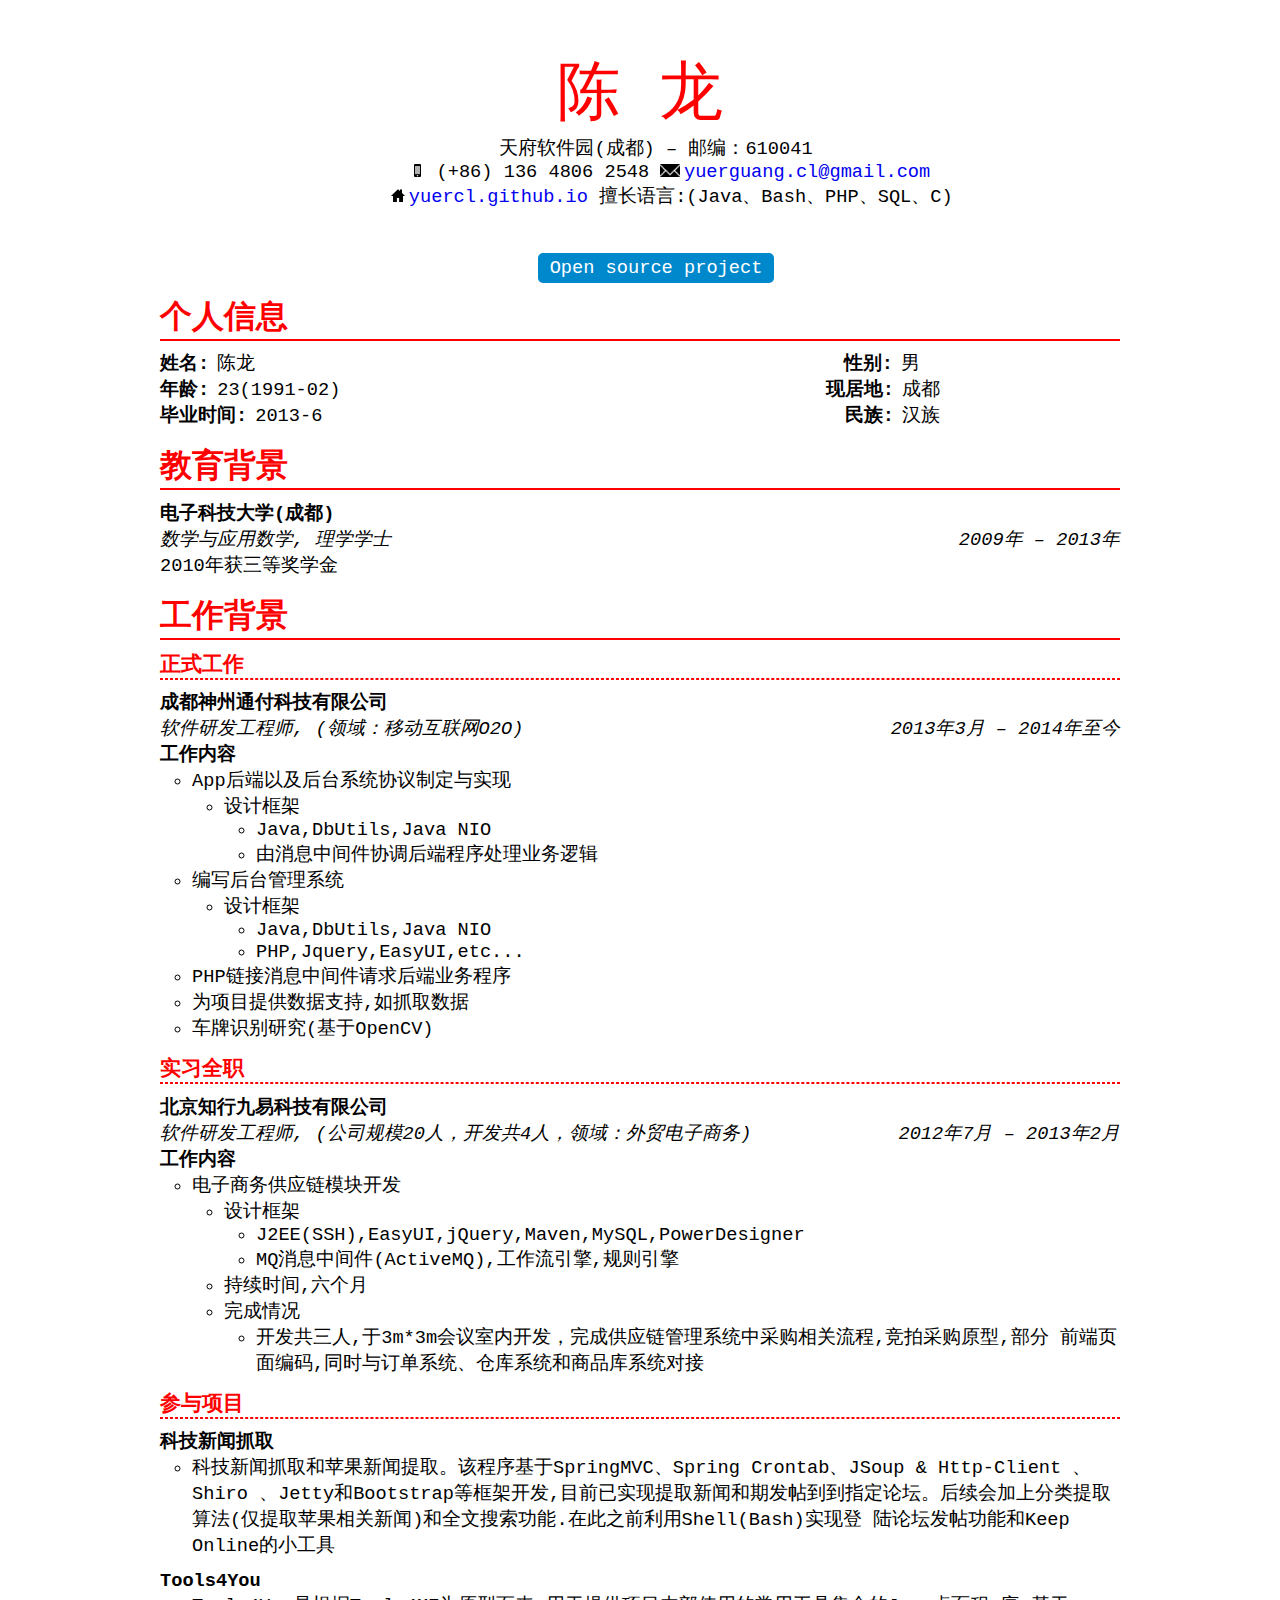
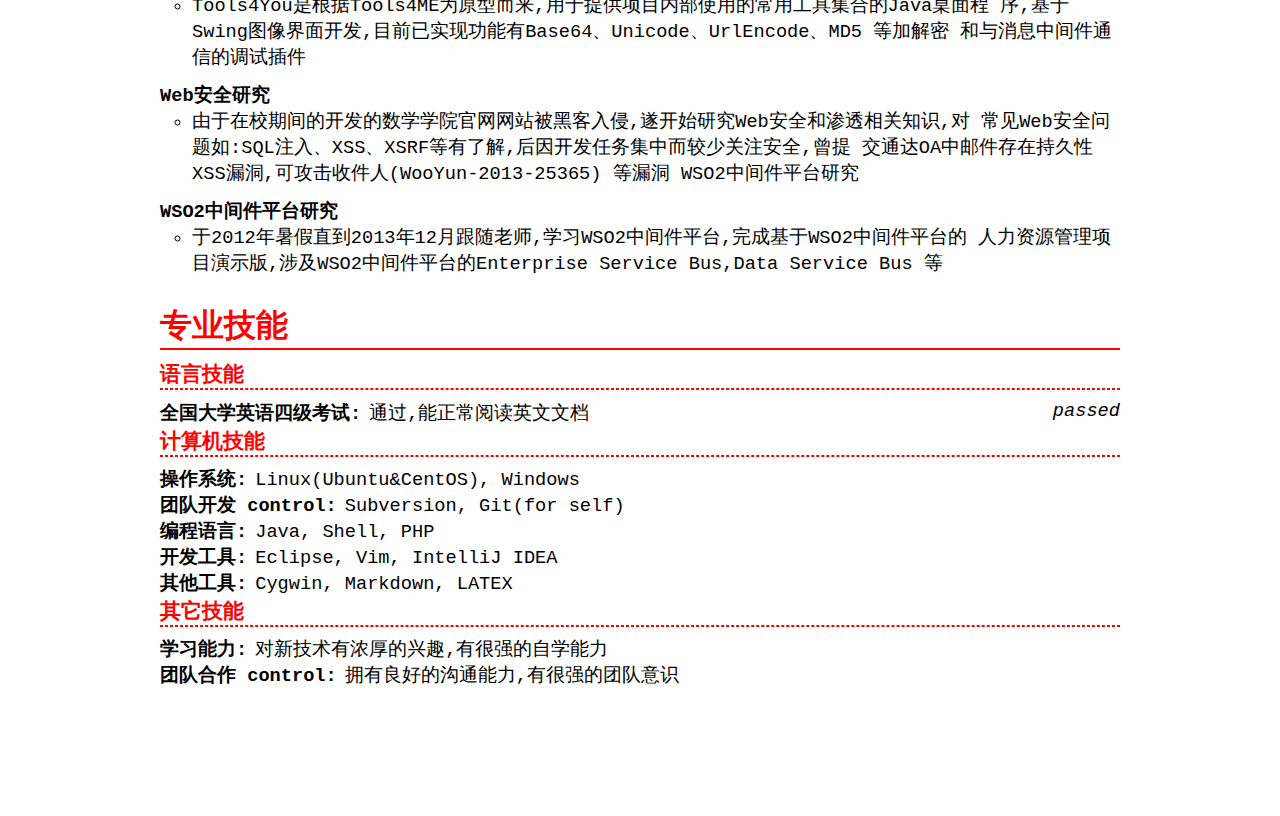
==== html/cv/index.html @ 42b8e22f "update file see http://hack4me.vicp.cc/" ====
<!DOCTYPE HTML>
<html>
	<head>
		<title>陈龙</title>
		<style type="text/css">
			html {
				font-family: Consolas, "Lucida Console", "Andale Mono", "Bitstream Vera Sans Mono", "Courier New", Courier,sans-serif;
				font-size: 14pt;
			}
			a {
				text-decoration:none;
			}
			#wrap {
				margin: auto;
				width: 960px;
				margin-bottom: 128px;
			}

			#header {
				margin: 48px 0 48px 0;
			}
			.name {
				text-align: center;
				font-size: 48pt;
				color: red;
			}
			.icon {
				height: 13px;
				margin-right: 4px;
			}
			.info {
				text-align: center;
			}
			.info > ul {
				list-style: none;
			}
			.info > ul > li {
				color: black;
			}
			ul.inline > li {
				display: inline;
			}
			#links {
				text-align: center;
			}

			.nav {
				list-style: none;
			}
			ul.nav > li {
				display: inline;
			}
			.nav-pills > .active > a, .nav-pills > .active > a:hover {
				color: #ffffff;
				background-color: #0088cc;
			}
			.nav-pills > li > a {
				padding: 4px 12px;
				margin: 0 4px;
				-webkit-border-radius: 5px;
				-moz-border-radius: 5px;
				border-radius: 5px;
			}

			.group > h3 {
				font-size: 24pt;
				color: red;
				margin-bottom: 0;
				margin-top: 16px;
			}
			.group > hr {
				border: 1px red solid;
				margin-top: 0;
			}
			.sub-group > h4 {
				font-size: 16pt;
				color: red;
				margin-bottom: 0;
				margin-top: 0;
			}
			.sub-group > hr {
				border: 1px red dashed;
				margin-top: 0;
			}
			.sub-group:after, .summary-info:after {
				content: "."; 
				display: block;
				height: 0; 
				clear: both; 
				visibility: hidden;
			}
			ul.description {
				list-style: none;
				padding: 0;
				margin: 0;
			}
			span.bold {
				font-weight: bold;
				margin-right: 8px;
			}
			span.status {
				font-style: italic;
				float: right;
			}
			ul {
				padding-left: 32px;
				list-style: circle;
				margin: 0;
			}

			.item {
				margin-bottom: 12px;
			}
			.title {
				font-weight: bold;
			}
			.summary {
				float: left;
				font-style: italic;
			}
			.time {
				float: right;
				font-style: italic;
			}
		</style>
	</head>

	<body>
		<div id="wrap">
			<div id="header">
				<div class="name">
					陈  龙
				</div>
				<div class="info">
					<ul>
						<li>天府软件园(成都) – 邮编：610041</li>
						<li>
							<ul class="inline">
								<li><img class="icon" src="img/glyphicons_163_iphone.png"/> (+86) 136 4806 2548</li>
								<li><img class="icon" src="img/glyphicons_010_envelope.png"/><a href=mailto:yuerguang.cl@gmail.com>yuerguang.cl@gmail.com</a></li>
							</ul>
						</li>
						<li>
							<ul class="inline">
								<li><img class="icon" src="img/glyphicons_020_home.png"/><a href="http://yuercl.github.io">yuercl.github.io</a></li>
								<li>擅长语言:(Java、Bash、PHP、SQL、C)</li>
							</ul>
						</li>
					</ul>
				</div>
			</div>
			<div id="links">
				<ul class="nav nav-pills">
					<li class="active">
					<a href="https://github.com/yuercl/">Open source project</a>
					</li>
          <!--
					<li class="active">
					<a href="http://yuercl.github.io">My blog</a>
					</li> 
					<li class="active">
					<a href="https://github.com/yuercl/CV/zh/cl.pdf">Download my CV</a>
					</li>-->
				</ul>
			</div>
			<div id="content">
				<div class="group">
					<h3>个人信息</h3>
					<hr/>
					<ul class="description">
						<ul class="inline" style='padding-left: 0px;'>
							<li><span class="bold">姓名:</span><span>陈龙</span></li>
							<li style="margin-right: 200px;float: right;"><span class="bold">性别:</span><span>男</span></li>
						</ul>
						<ul class="inline" style='padding-left: 0px;'>
							<li><span class="bold">年龄:</span><span>23(1991-02)</span></li>
							<li style="margin-right: 180px;float: right;"><span class="bold">现居地:</span><span>成都</span></li>
						</ul>
						<ul class="inline" style='padding-left: 0px;'>
							<li><span class="bold">毕业时间:</span><span>2013-6</span></li>
							<li style="margin-right: 180px;float: right;"><span class="bold">民族:</span><span>汉族</span></li>
						</ul>
					</ul>
				</div>

				<div class="group">
					<h3>教育背景</h3>
					<hr/>
					<div class="item">
						<div class="title">电子科技大学(成都)</div>
						<div class="summary-info">
							<div class="summary">数学与应用数学, 理学学士</div>
							<div class="time">2009年 – 2013年</div>
						</div>
						<div class="content">
							2010年获三等奖学金
						</div>
					</div>
				</div>
				<div class="group">
					<h3>工作背景</h3>
					<hr/>
					<div class="sub-group">
						<h4>正式工作</h4>
						<hr/>
						<div class="item">
							<div class="title">成都神州通付科技有限公司</div>
							<div class="summary-info">
								<div class="summary">软件研发工程师, (领域：移动互联网O2O)</div>
								<div class="time">2013年3月 – 2014年至今</div>
							</div>
							<div class="content">
								<ul class="description">
									<li><span class="bold">工作内容</span>
										<span>
											<ul>
												<li>App后端以及后台系统协议制定与实现</li>
												<ul>
													<li>设计框架</li>
													<ul>
														<li>Java,DbUtils,Java NIO</li>
														<li>由消息中间件协调后端程序处理业务逻辑</li>
 													</ul>
 												</ul>
												<li>编写后台管理系统</li>
 <ul>
													<li>设计框架</li>
													<ul>
														<li>Java,DbUtils,Java NIO</li>
														<li>PHP,Jquery,EasyUI,etc...</li>
 													</ul>
 												</ul>
 												<li>PHP链接消息中间件请求后端业务程序</li>
 												<li>为项目提供数据支持,如抓取数据</li>
 												<li>车牌识别研究(基于OpenCV)</li>
 </li>

</ul>
											</ul>
										</span>
									</li>
								</ul>
							</div>
						</div>
						<h4>实习全职</h4>
						<hr/>
						<div class="item">
							<div class="title">北京知行九易科技有限公司</div>
							<div class="summary-info">
								<div class="summary">软件研发工程师, (公司规模20人，开发共4人，领域：外贸电子商务)
</div>
								<div class="time">2012年7月 – 2013年2月</div>
							</div>
							<div class="content">
								<ul class="description">
									<li><span class="bold">工作内容</span>
										<span>
											<ul>
												<li>电子商务供应链模块开发</li>
												<ul>
													<li>设计框架</li>
													<ul>
														<li>J2EE(SSH),EasyUI,jQuery,Maven,MySQL,PowerDesigner</li>
														<li>MQ消息中间件(ActiveMQ),工作流引擎,规则引擎</li>
 													</ul>
 													<li>持续时间,六个月</li>
 												<li>完成情况</li>
 												<ul>
														<li>开发共三人,于3m*3m会议室内开发，完成供应链管理系统中采购相关流程,竞拍采购原型,部分
前端页面编码,同时与订单系统、仓库系统和商品库系统对接</li>
 													</ul>
 												</ul>
												
 </li>
 
</ul>
											</ul>
										</span>
									</li>
								</ul>
							</div>
						</div>
					</div>

					<div class="sub-group">
						<h4>参与项目</h4>
						<hr/>
						<div class="item">
							<div class="title">科技新闻抓取</div>
							<div class="content">
								<ul>
									<li>科技新闻抓取和苹果新闻提取。该程序基于SpringMVC、Spring Crontab、JSoup & Http-Client 、Shiro 、Jetty和Bootstrap等框架开发,目前已实现提取新闻和期发帖到到指定论坛。后续会加上分类提取算法(仅提取苹果相关新闻)和全文搜索功能.在此之前利用Shell(Bash)实现登
陆论坛发帖功能和Keep Online的小工具</li>
								</ul>
							</div>
						</div>
						<div class="item">
							<div class="title">Tools4You</div>
							<div class="content">
								<ul>
									<li>Tools4You是根据Tools4ME为原型而来,用于提供项目内部使用的常用工具集合的Java桌面程
序,基于Swing图像界面开发,目前已实现功能有Base64、Unicode、UrlEncode、MD5 等加解密
和与消息中间件通信的调试插件</li>
								</ul>
							</div>
						</div>
						<div class="item">
							<div class="title">Web安全研究</div>
							<div class="content">
								<ul>
									<li>由于在校期间的开发的数学学院官网网站被黑客入侵,遂开始研究Web安全和渗透相关知识,对
常见Web安全问题如:SQL注入、XSS、XSRF等有了解,后因开发任务集中而较少关注安全,曾提
交通达OA中邮件存在持久性XSS漏洞,可攻击收件人(WooYun-2013-25365) 等漏洞
WSO2中间件平台研究</li>
								</ul>
							</div>
						</div>
						
						<div class="item">
							<div class="title">WSO2中间件平台研究</div>
							<div class="content">
								<ul>
									<li>于2012年暑假直到2013年12月跟随老师,学习WSO2中间件平台,完成基于WSO2中间件平台的
人力资源管理项目演示版,涉及WSO2中间件平台的Enterprise Service Bus,Data Service Bus 等
</li>
								</ul>
							</div>
						</div>
						
					</div>
				</div>

				<div class="group">
					<h3>专业技能</h3>
					<hr/>
					<div class="sub-group">
						<h4>语言技能</h4>
						<hr/>
						<ul class="description">
							<li><span class="bold">全国大学英语四级考试:</span><span>通过,能正常阅读英文文档</span><span class="status">passed</span></li>
						</ul>
					</div>
					<div class="sub-group">
						<h4>计算机技能</h4>
						<hr/>
						<ul class="description">
							<li><span class="bold">操作系统:</span><span>Linux(Ubuntu&CentOS), Windows</span></li>
							<li><span class="bold">团队开发 control:</span><span>Subversion, Git(for self)</span></li>
							<li><span class="bold">编程语言:</span><span>Java, Shell, PHP</span></li>
							<li><span class="bold">开发工具:</span><span>Eclipse, Vim, IntelliJ IDEA</span></li>
							<li><span class="bold">其他工具:</span><span>Cygwin, Markdown, LATEX</span></li>
						</ul>
					</div>

					<div class="sub-group">
						<h4>其它技能</h4>
						<hr/>
						<ul class="description">
							<li><span class="bold">学习能力:</span><span>对新技术有浓厚的兴趣,有很强的自学能力</span></li>
							<li><span class="bold">团队合作 control:</span><span>拥有良好的沟通能力,有很强的团队意识</span></li>
						</ul>
					</div>
				</div>

			</div>
		</div>
	</body>

</html>
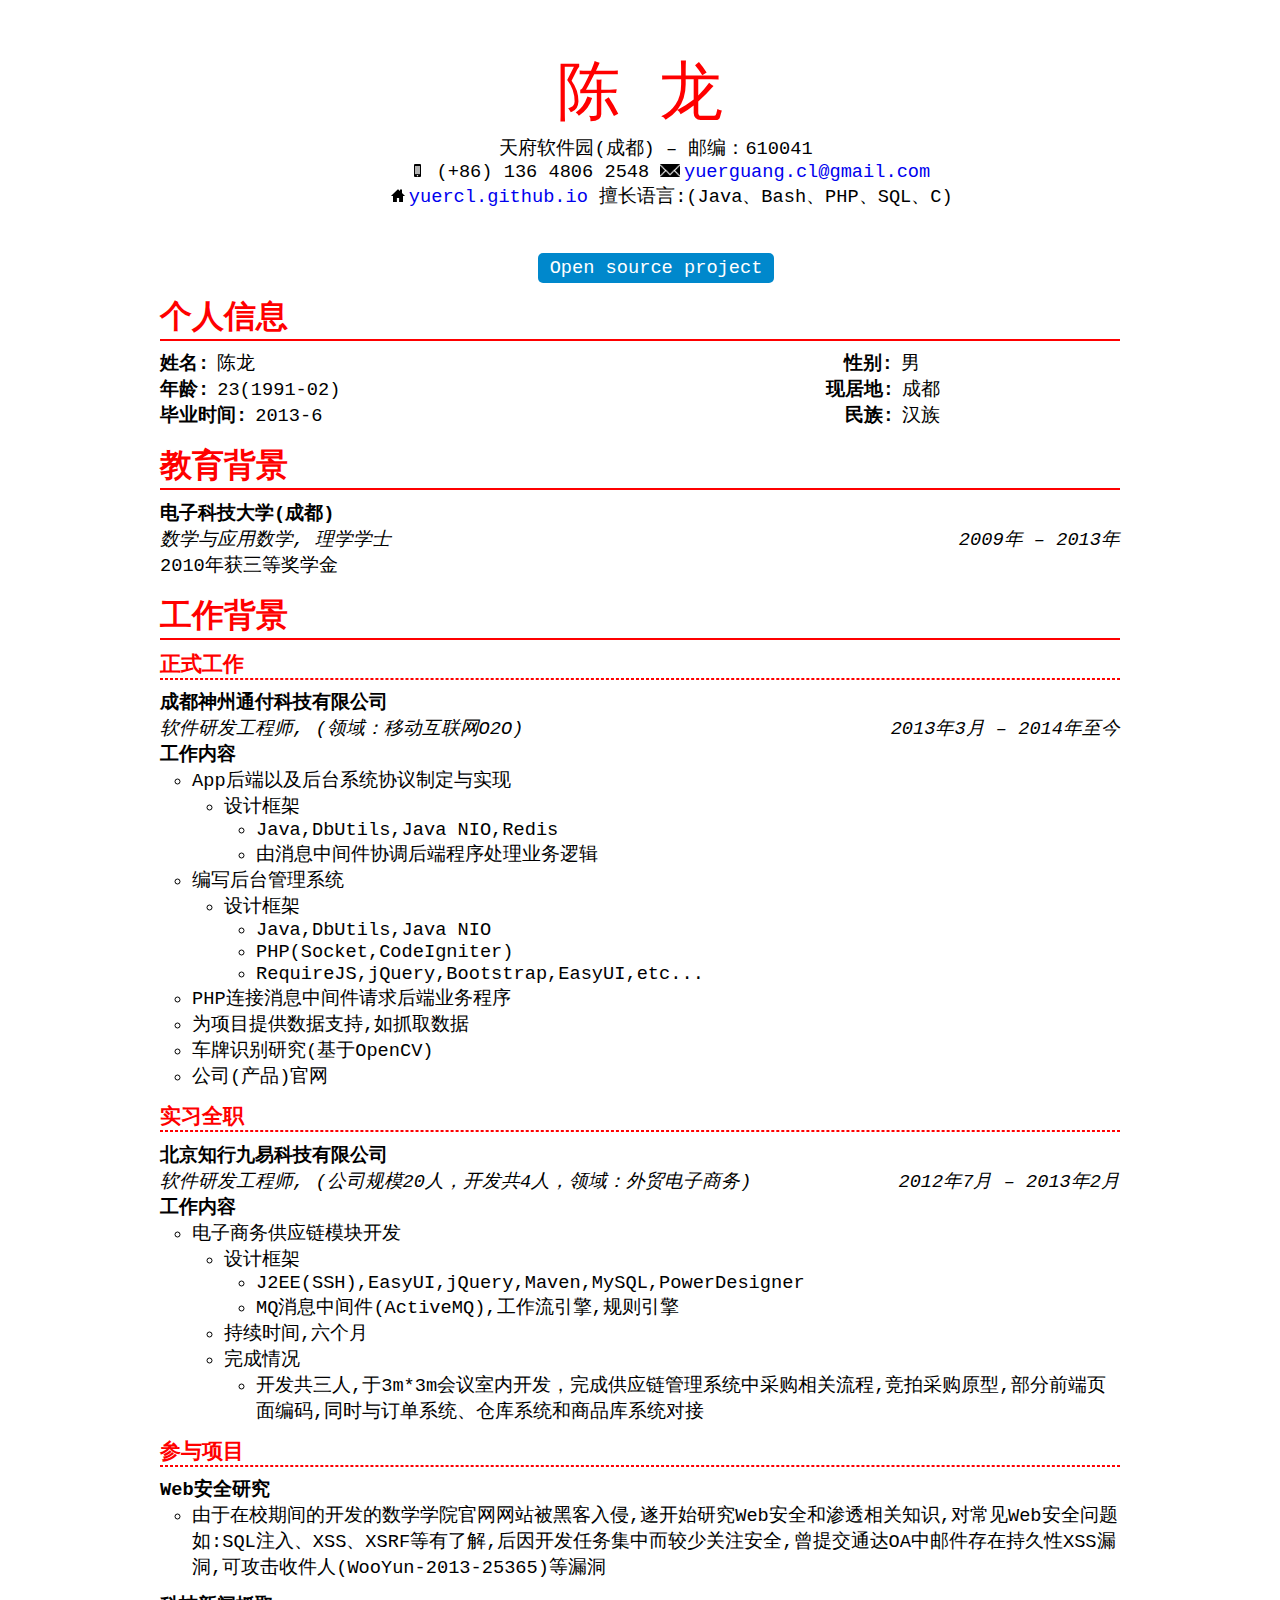
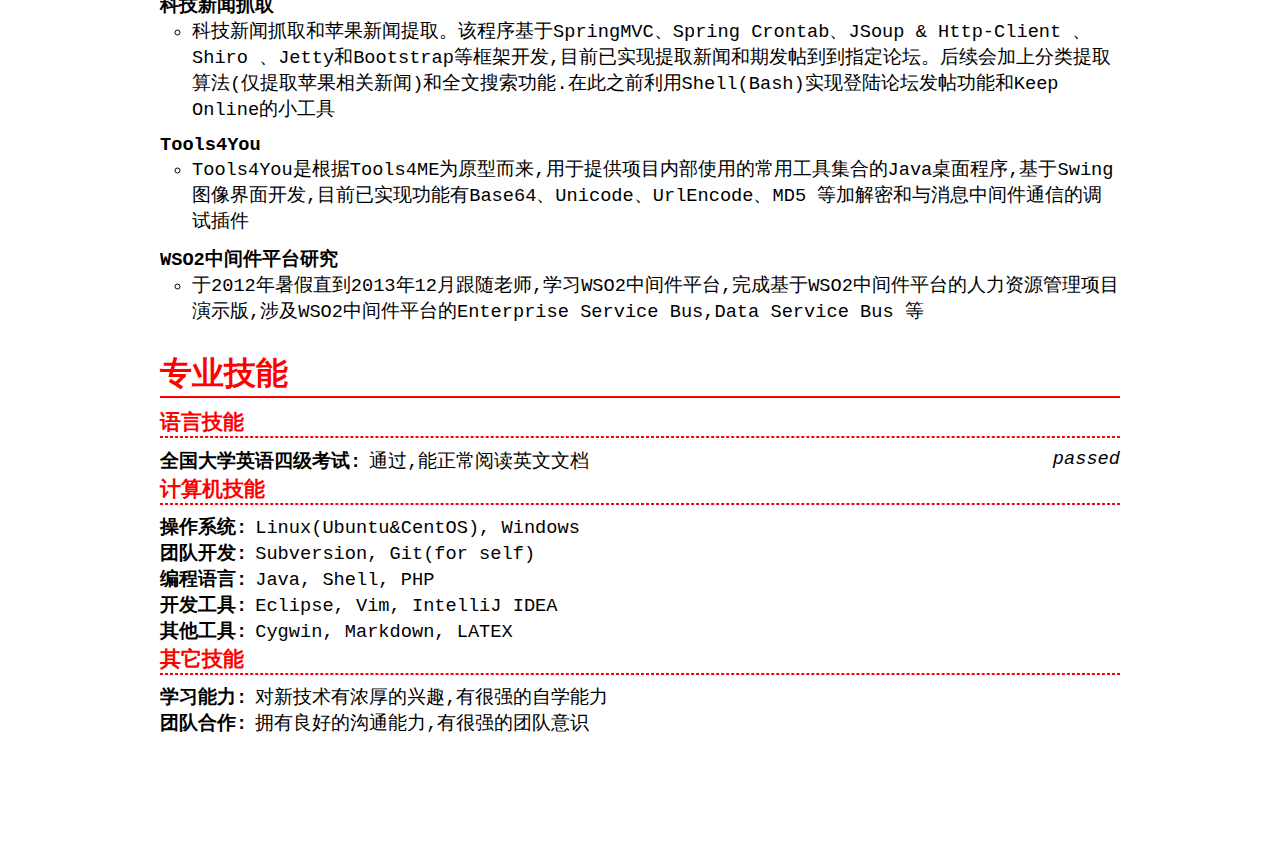
==== commit 57315436: "改一下顺序，有地方有小错误" ====
--- a/html/cv/index.html
+++ b/html/cv/index.html
@@ -218,24 +218,23 @@
 												<ul>
 													<li>设计框架</li>
 													<ul>
-														<li>Java,DbUtils,Java NIO</li>
+														<li>Java,DbUtils,Java NIO,Redis</li>
 														<li>由消息中间件协调后端程序处理业务逻辑</li>
  													</ul>
  												</ul>
 												<li>编写后台管理系统</li>
- <ul>
+ 												<ul>
 													<li>设计框架</li>
 													<ul>
 														<li>Java,DbUtils,Java NIO</li>
-														<li>PHP,Jquery,EasyUI,etc...</li>
+														<li>PHP(Socket,CodeIgniter)</li>
+														<li>RequireJS,jQuery,Bootstrap,EasyUI,etc...</li>
  													</ul>
  												</ul>
- 												<li>PHP链接消息中间件请求后端业务程序</li>
+ 												<li>PHP连接消息中间件请求后端业务程序</li>
  												<li>为项目提供数据支持,如抓取数据</li>
  												<li>车牌识别研究(基于OpenCV)</li>
- </li>
-
-</ul>
+ 												<li>公司(产品)官网</li>
 											</ul>
 										</span>
 									</li>
@@ -248,7 +247,7 @@
 							<div class="title">北京知行九易科技有限公司</div>
 							<div class="summary-info">
 								<div class="summary">软件研发工程师, (公司规模20人，开发共4人，领域：外贸电子商务)
-</div>
+								</div>
 								<div class="time">2012年7月 – 2013年2月</div>
 							</div>
 							<div class="content">
@@ -263,17 +262,12 @@
 														<li>J2EE(SSH),EasyUI,jQuery,Maven,MySQL,PowerDesigner</li>
 														<li>MQ消息中间件(ActiveMQ),工作流引擎,规则引擎</li>
  													</ul>
- 													<li>持续时间,六个月</li>
- 												<li>完成情况</li>
- 												<ul>
-														<li>开发共三人,于3m*3m会议室内开发，完成供应链管理系统中采购相关流程,竞拍采购原型,部分
-前端页面编码,同时与订单系统、仓库系统和商品库系统对接</li>
- 													</ul>
+													<li>持续时间,六个月</li>
+	 												<li>完成情况</li>
+	 												<ul>
+														<li>开发共三人,于3m*3m会议室内开发，完成供应链管理系统中采购相关流程,竞拍采购原型,部分前端页面编码,同时与订单系统、仓库系统和商品库系统对接</li>
+													</ul>
  												</ul>
-												
- </li>
- 
-</ul>
 											</ul>
 										</span>
 									</li>
@@ -286,11 +280,18 @@
 						<h4>参与项目</h4>
 						<hr/>
 						<div class="item">
+							<div class="title">Web安全研究</div>
+							<div class="content">
+								<ul>
+									<li>由于在校期间的开发的数学学院官网网站被黑客入侵,遂开始研究Web安全和渗透相关知识,对常见Web安全问题如:SQL注入、XSS、XSRF等有了解,后因开发任务集中而较少关注安全,曾提交通达OA中邮件存在持久性XSS漏洞,可攻击收件人(WooYun-2013-25365)等漏洞</li>
+								</ul>
+							</div>
+						</div>
+						<div class="item">
 							<div class="title">科技新闻抓取</div>
 							<div class="content">
 								<ul>
-									<li>科技新闻抓取和苹果新闻提取。该程序基于SpringMVC、Spring Crontab、JSoup & Http-Client 、Shiro 、Jetty和Bootstrap等框架开发,目前已实现提取新闻和期发帖到到指定论坛。后续会加上分类提取算法(仅提取苹果相关新闻)和全文搜索功能.在此之前利用Shell(Bash)实现登
-陆论坛发帖功能和Keep Online的小工具</li>
+									<li>科技新闻抓取和苹果新闻提取。该程序基于SpringMVC、Spring Crontab、JSoup & Http-Client 、Shiro 、Jetty和Bootstrap等框架开发,目前已实现提取新闻和期发帖到到指定论坛。后续会加上分类提取算法(仅提取苹果相关新闻)和全文搜索功能.在此之前利用Shell(Bash)实现登陆论坛发帖功能和Keep Online的小工具</li>
 								</ul>
 							</div>
 						</div>
@@ -298,31 +299,17 @@
 							<div class="title">Tools4You</div>
 							<div class="content">
 								<ul>
-									<li>Tools4You是根据Tools4ME为原型而来,用于提供项目内部使用的常用工具集合的Java桌面程
-序,基于Swing图像界面开发,目前已实现功能有Base64、Unicode、UrlEncode、MD5 等加解密
-和与消息中间件通信的调试插件</li>
-								</ul>
-							</div>
-						</div>
-						<div class="item">
-							<div class="title">Web安全研究</div>
+									<li>Tools4You是根据Tools4ME为原型而来,用于提供项目内部使用的常用工具集合的Java桌面程序,基于Swing图像界面开发,目前已实现功能有Base64、Unicode、UrlEncode、MD5 等加解密和与消息中间件通信的调试插件</li>
+								</ul>
+							</div>
+						</div>
+						
+						<div class="item">
+							<div class="title">WSO2中间件平台研究</div>
 							<div class="content">
 								<ul>
-									<li>由于在校期间的开发的数学学院官网网站被黑客入侵,遂开始研究Web安全和渗透相关知识,对
-常见Web安全问题如:SQL注入、XSS、XSRF等有了解,后因开发任务集中而较少关注安全,曾提
-交通达OA中邮件存在持久性XSS漏洞,可攻击收件人(WooYun-2013-25365) 等漏洞
-WSO2中间件平台研究</li>
-								</ul>
-							</div>
-						</div>
-						
-						<div class="item">
-							<div class="title">WSO2中间件平台研究</div>
-							<div class="content">
-								<ul>
-									<li>于2012年暑假直到2013年12月跟随老师,学习WSO2中间件平台,完成基于WSO2中间件平台的
-人力资源管理项目演示版,涉及WSO2中间件平台的Enterprise Service Bus,Data Service Bus 等
-</li>
+									<li>于2012年暑假直到2013年12月跟随老师,学习WSO2中间件平台,完成基于WSO2中间件平台的人力资源管理项目演示版,涉及WSO2中间件平台的Enterprise Service Bus,Data Service Bus 等
+									</li>
 								</ul>
 							</div>
 						</div>
@@ -345,7 +332,7 @@
 						<hr/>
 						<ul class="description">
 							<li><span class="bold">操作系统:</span><span>Linux(Ubuntu&CentOS), Windows</span></li>
-							<li><span class="bold">团队开发 control:</span><span>Subversion, Git(for self)</span></li>
+							<li><span class="bold">团队开发:</span><span>Subversion, Git(for self)</span></li>
 							<li><span class="bold">编程语言:</span><span>Java, Shell, PHP</span></li>
 							<li><span class="bold">开发工具:</span><span>Eclipse, Vim, IntelliJ IDEA</span></li>
 							<li><span class="bold">其他工具:</span><span>Cygwin, Markdown, LATEX</span></li>
@@ -357,13 +344,23 @@
 						<hr/>
 						<ul class="description">
 							<li><span class="bold">学习能力:</span><span>对新技术有浓厚的兴趣,有很强的自学能力</span></li>
-							<li><span class="bold">团队合作 control:</span><span>拥有良好的沟通能力,有很强的团队意识</span></li>
+							<li><span class="bold">团队合作:</span><span>拥有良好的沟通能力,有很强的团队意识</span></li>
 						</ul>
 					</div>
 				</div>
 
 			</div>
 		</div>
+		<script>
+		  (function(i,s,o,g,r,a,m){i['GoogleAnalyticsObject']=r;i[r]=i[r]||function(){
+		  (i[r].q=i[r].q||[]).push(arguments)},i[r].l=1*new Date();a=s.createElement(o),
+		  m=s.getElementsByTagName(o)[0];a.async=1;a.src=g;m.parentNode.insertBefore(a,m)
+		  })(window,document,'script','//www.google-analytics.com/analytics.js','ga');
+
+		  ga('create', 'UA-44644869-3', 'vicp.cc');
+		  ga('send', 'pageview');
+
+		</script>
 	</body>
 
 </html>
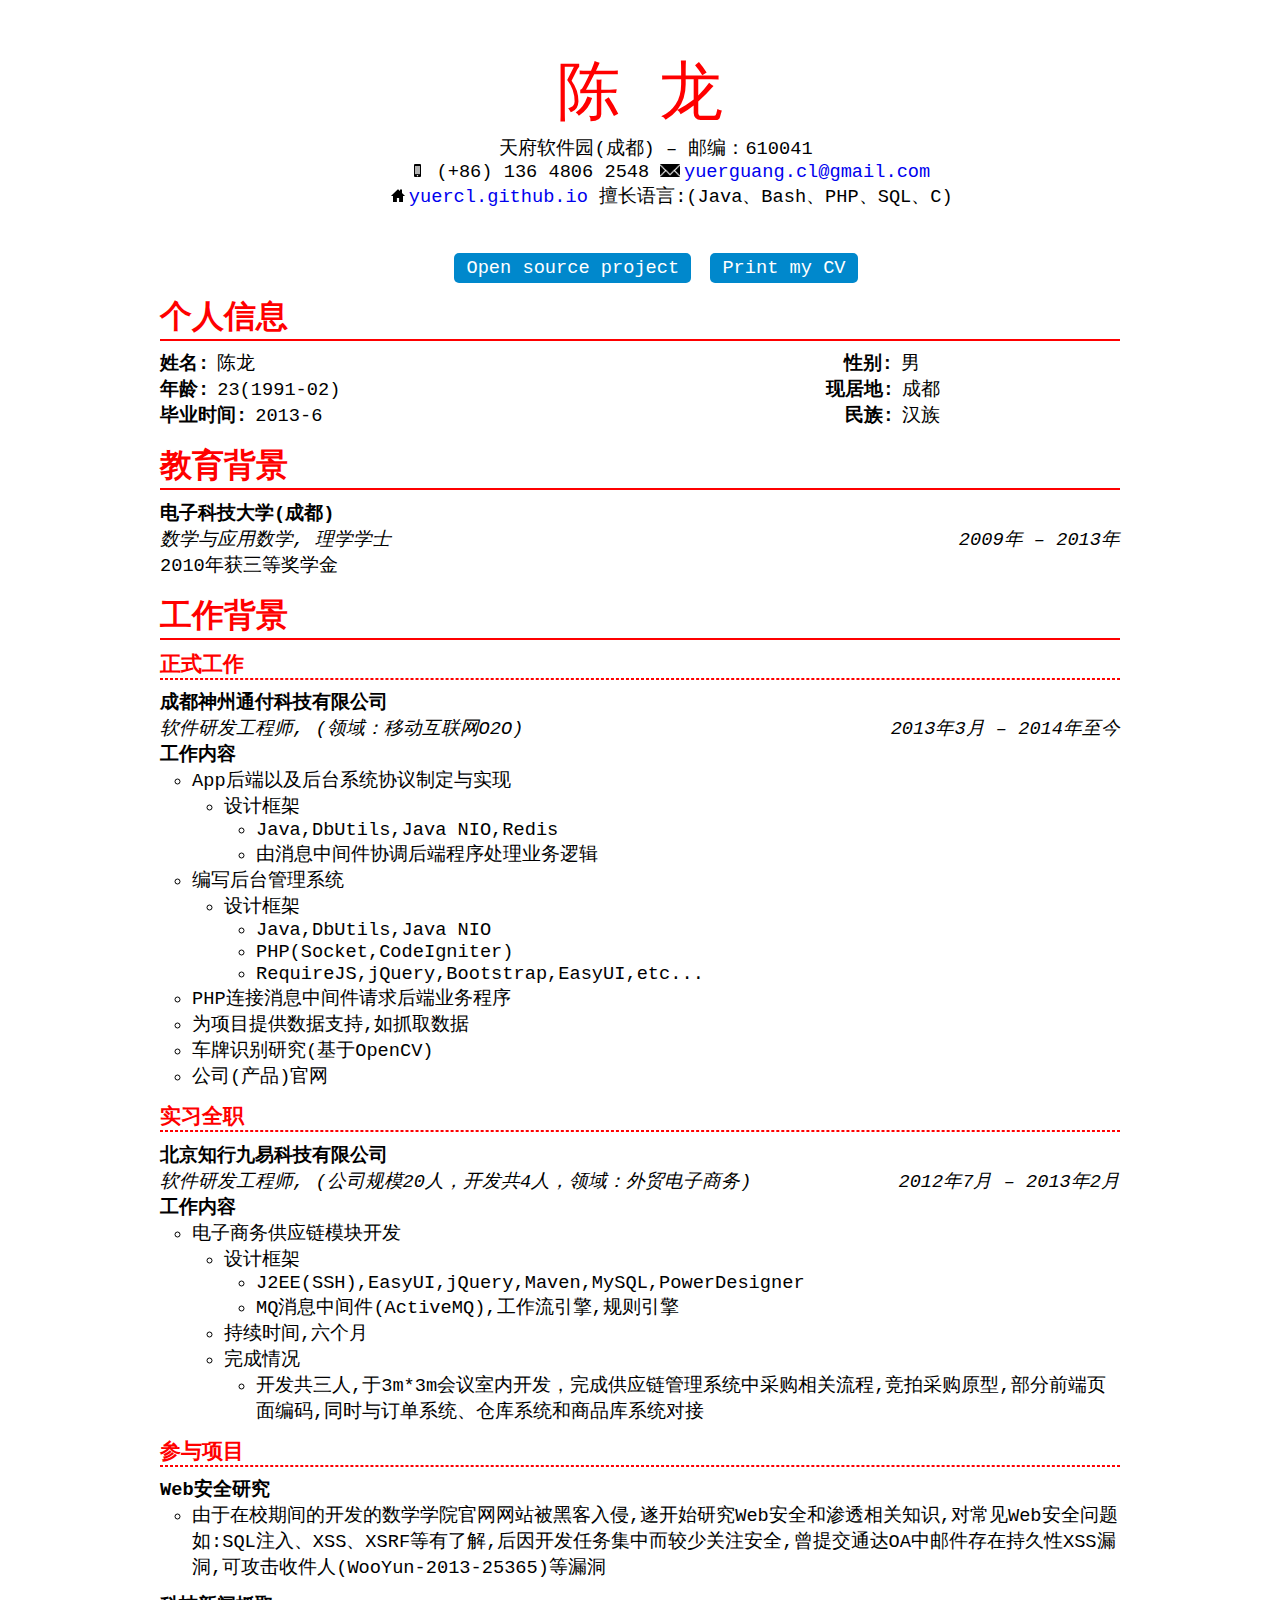
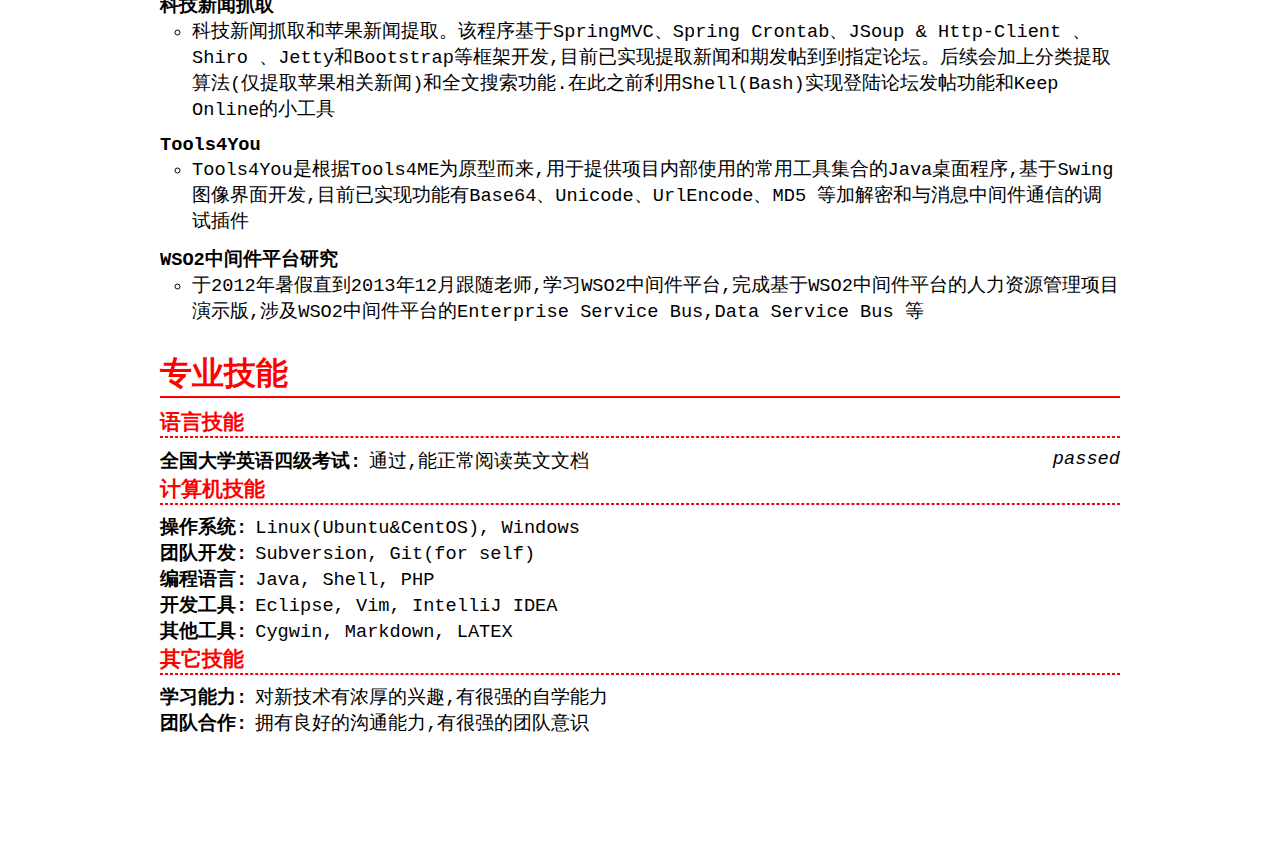
==== commit 2d62db7d: "添加打印按钮" ====
--- a/html/cv/index.html
+++ b/html/cv/index.html
@@ -152,15 +152,16 @@
 			<div id="links">
 				<ul class="nav nav-pills">
 					<li class="active">
-					<a href="https://github.com/yuercl/">Open source project</a>
+						<a href="https://github.com/yuercl/">Open source project</a>
 					</li>
           <!--
 					<li class="active">
 					<a href="http://yuercl.github.io">My blog</a>
 					</li> 
+				-->
 					<li class="active">
-					<a href="https://github.com/yuercl/CV/zh/cl.pdf">Download my CV</a>
-					</li>-->
+						<a href="javascript:;" onclick="window.print();">Print my CV</a>
+					</li>
 				</ul>
 			</div>
 			<div id="content">
